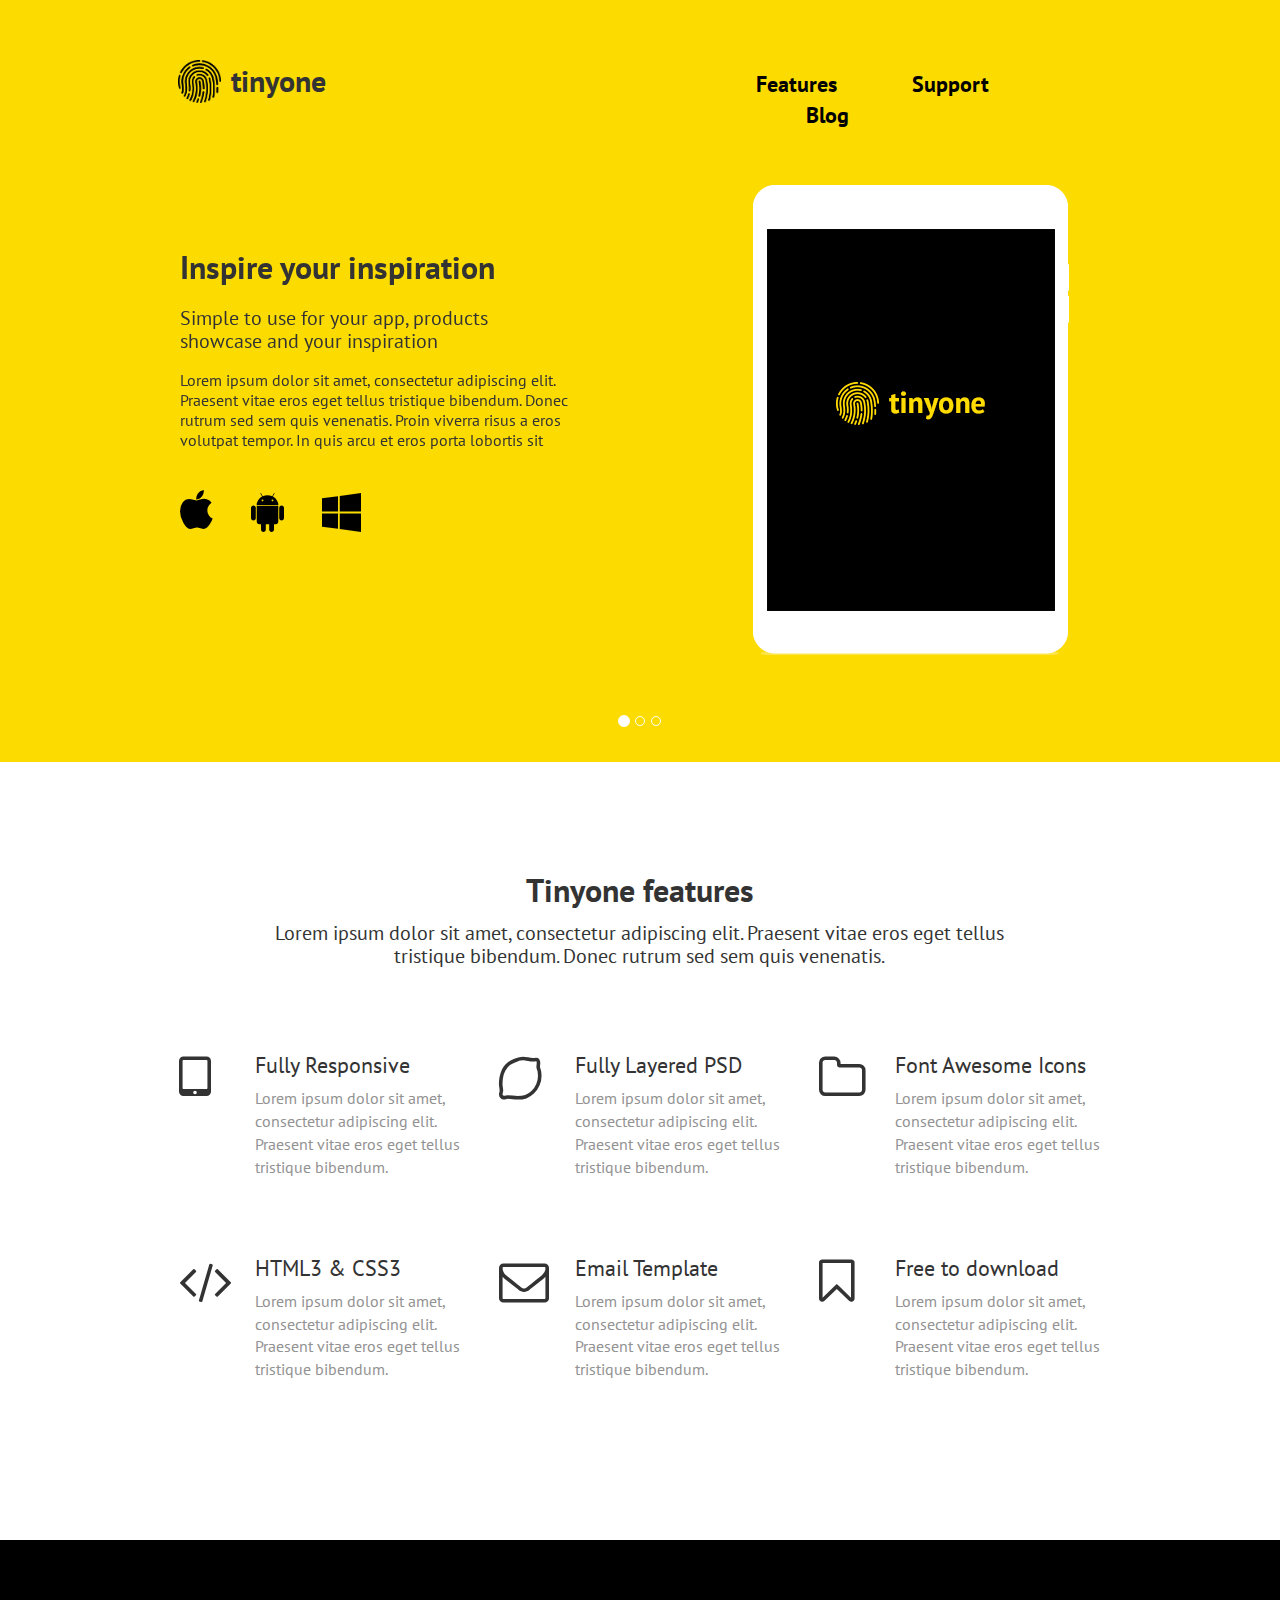
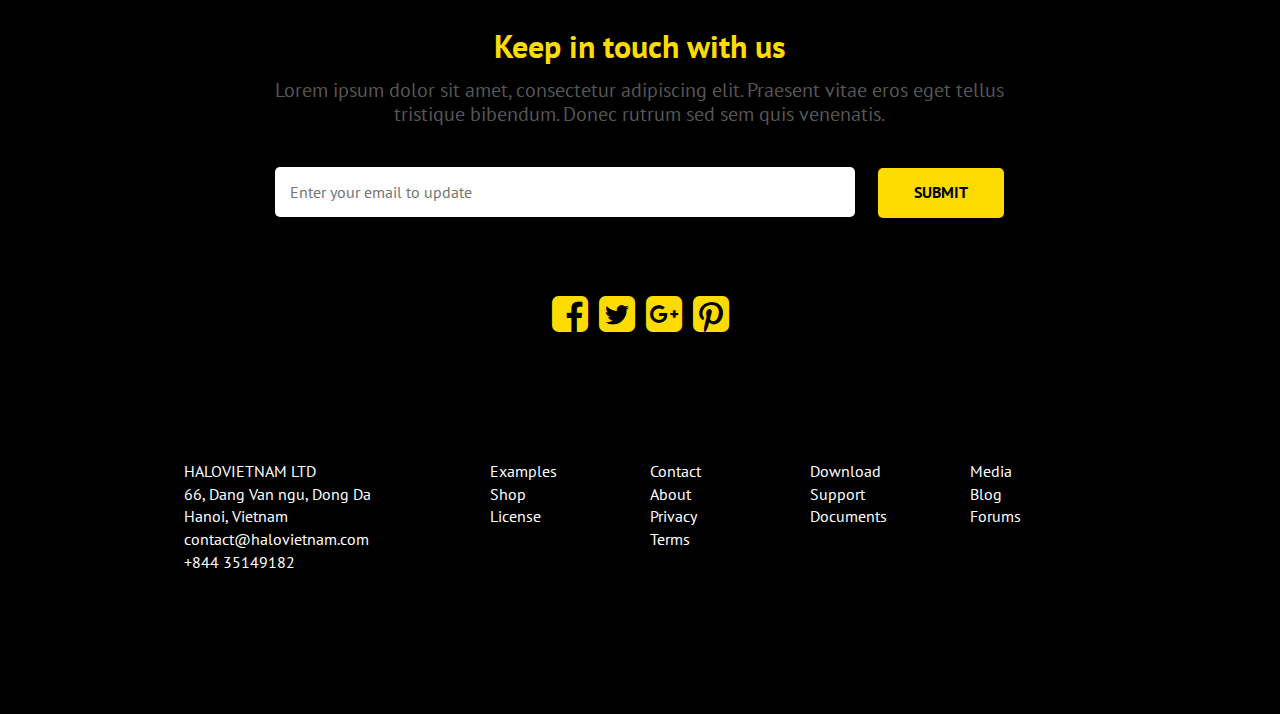
==== index.html @ 1f48f0d0 "load dist for demoview" ====
<!DOCTYPE html>
<html lang="en">
<head>
	<meta charset="UTF-8">
	<meta name="viewport" content="width=device-width, initial-scale=1.0">
  	<meta http-equiv="X-UA-Compatible" content="ie=edge">
	<title>wellmux testwork</title>
	 <!-- Latest compiled and minified CSS -->
	<link rel="stylesheet" href="https://maxcdn.bootstrapcdn.com/bootstrap/3.3.7/css/bootstrap.min.css">

	<!-- jQuery library -->
	<script src="https://ajax.googleapis.com/ajax/libs/jquery/3.2.1/jquery.min.js"></script>

	<!-- Latest compiled JavaScript -->
	<script src="https://maxcdn.bootstrapcdn.com/bootstrap/3.3.7/js/bootstrap.min.js"></script> 
	<link href="https://maxcdn.bootstrapcdn.com/font-awesome/4.7.0/css/font-awesome.min.css" rel="stylesheet" integrity="sha384-wvfXpqpZZVQGK6TAh5PVlGOfQNHSoD2xbE+QkPxCAFlNEevoEH3Sl0sibVcOQVnN" crossorigin="anonymous">
	<link rel="stylesheet" href="css/style.css">
</head>
<body>
	<header class="header">
		<div class="container">
			<div class="row header_menu">
				<div class="col-sm-3">
					<div class="header_menu__logo">
						<img src="img/finger.png" alt="logo">
						<p>tinyone</p>
					</div>
				</div>
				<div class="col-md-5 col-md-offset-4 col-sm-9 ">
					<nav class="header_menu_navbar">
						<a href="#" class="header_menu_navbar__link">Features</a>
						<a href="#" class="header_menu_navbar__link">Support</a>
						<a href="#" class="header_menu_navbar__link">Blog</a>
					</nav>
				</div>
			</div>
			<div id="myCarousel" class="carousel slide" data-ride="carousel">
			  <!-- Indicators -->
			  <ol class="carousel-indicators">
			    <li data-target="#myCarousel" data-slide-to="0" class="active"></li>
			    <li data-target="#myCarousel" data-slide-to="1"></li>
			    <li data-target="#myCarousel" data-slide-to="2"></li>
			  </ol>

			  <!-- Wrapper for slides -->
			  <div class="carousel-inner">
			    <div class="item active">
			      <div class="row">
			      	<div class="col-sm-6 col-xs-12">
			      		<div class="text_block">
			      			<h2>Inspire your inspiration</h2>
				      		<h5>Simple to use for your app, products showcase and your inspiration</h5>
				      		<p>Lorem ipsum dolor sit amet, consectetur adipiscing elit. Praesent vitae eros eget tellus tristique bibendum. Donec rutrum sed sem quis venenatis. Proin viverra risus a eros volutpat tempor. In quis arcu et eros porta lobortis sit </p>
				      		<div class="platform">
				      			<i class="fa fa-apple" aria-hidden="true"></i>
				      			<i class="fa fa-android" aria-hidden="true"></i>
				      			<i class="fa fa-windows" aria-hidden="true"></i>
			      			</div>
			      		</div>
			      		
			      	</div>
			      	<div class="col-md-5 col-md-offset-1 col-sm-6 hidden-xs">
			      		<div class="img_wrapper">
			      			<img src="img/fingerprint.png" alt="">
			      		</div>
			      	</div>
			      </div>
			    </div>
			    <div class="item">
			      <div class="row">
			      	<div class="col-sm-6 col-xs-12">
			      		<div class="text_block">
			      			<h2>Inspire your inspiration</h2>
				      		<h5>Simple to use for your app, products showcase and your inspiration</h5>
				      		<p>Lorem ipsum dolor sit amet, consectetur adipiscing elit. Praesent vitae eros eget tellus tristique bibendum. Donec rutrum sed sem quis venenatis. Proin viverra risus a eros volutpat tempor. In quis arcu et eros porta lobortis sit </p>
				      		<div class="platform">
				      			<i class="fa fa-apple" aria-hidden="true"></i>
				      			<i class="fa fa-android" aria-hidden="true"></i>
				      			<i class="fa fa-windows" aria-hidden="true"></i>
			      			</div>
			      		</div>
			      		
			      	</div>
			      	<div class="col-md-5 col-md-offset-1 col-sm-6 hidden-xs">
			      		<div class="img_wrapper">
			      			<img src="img/fingerprint.png" alt="">
			      		</div>
			      	</div>
			      </div>
			    </div>
			    <div class="item">
			      <div class="row">
			      	<div class="col-sm-6 col-xs-12">
			      		<div class="text_block">
			      			<h2>Inspire your inspiration</h2>
				      		<h5>Simple to use for your app, products showcase and your inspiration</h5>
				      		<p>Lorem ipsum dolor sit amet, consectetur adipiscing elit. Praesent vitae eros eget tellus tristique bibendum. Donec rutrum sed sem quis venenatis. Proin viverra risus a eros volutpat tempor. In quis arcu et eros porta lobortis sit </p>
				      		<div class="platform">
				      			<i class="fa fa-apple" aria-hidden="true"></i>
				      			<i class="fa fa-android" aria-hidden="true"></i>
				      			<i class="fa fa-windows" aria-hidden="true"></i>
			      			</div>
			      		</div>
			      		
			      	</div>
			      	<div class="col-md-5 col-md-offset-1 col-sm-6 hidden-xs">
			      		<div class="img_wrapper">
			      			<img src="img/fingerprint.png" alt="">
			      		</div>
			      	</div>
			      </div>
			    </div>
			</div>
		</div>
	</header>
	<main class="capabilities">
		<div class="container">
			<div class="row">
				<div class="col-xs-12">
					<h1 class="capabilities__title">Tinyone features</h1>
				</div>
			</div>
			<div class="row">
				<div class="col-xs-10 col-xs-offset-1">
					<h4 class="capabilities__describe">Lorem ipsum dolor sit amet, consectetur adipiscing elit. Praesent vitae eros eget tellus tristique bibendum. Donec rutrum sed sem quis venenatis.</h4>
				</div>
				
			</div>
			<div class="row">
				<div class="col-md-4 col-sm-6">
					<div class="row capabilities_block">
						<div class="col-xs-3 capabilities_block__icon">
							<i class="fa fa-tablet" aria-hidden="true"></i>
						</div>
						<div class="col-xs-9 capabilities_block__text">
							<h3>Fully Responsive</h3>
							<p>Lorem ipsum dolor sit amet, consectetur adipiscing elit. Praesent vitae eros eget tellus tristique bibendum.</p>
						</div>
					</div>
				</div>
				<div class="col-md-4 col-sm-6">
					<div class="row capabilities_block">
						<div class="col-xs-3 capabilities_block__icon">
							<i class="fa fa-lemon-o" aria-hidden="true"></i>
						</div>
						<div class="col-xs-9 capabilities_block__text">
							<h3>Fully Layered PSD</h3>
							<p>Lorem ipsum dolor sit amet, consectetur adipiscing elit. Praesent vitae eros eget tellus tristique bibendum.</p>
						</div>
					</div>
				</div>
				<div class="col-md-4 col-sm-6">
					<div class="row capabilities_block">
						<div class="col-xs-3 capabilities_block__icon">
							<i class="fa fa-folder-o" aria-hidden="true"></i>
						</div>
						<div class="col-xs-9 capabilities_block__text">
							<h3>Font Awesome Icons</h3>
							<p>Lorem ipsum dolor sit amet, consectetur adipiscing elit. Praesent vitae eros eget tellus tristique bibendum.</p>
						</div>
					</div>
				</div>
				<div class="col-md-4 col-sm-6">
					<div class="row capabilities_block">
						<div class="col-xs-3 capabilities_block__icon">
							<i class="fa fa-code" aria-hidden="true"></i>
						</div>
						<div class="col-xs-9 capabilities_block__text">
							<h3>HTML3 & CSS3 </h3>
							<p>Lorem ipsum dolor sit amet, consectetur adipiscing elit. Praesent vitae eros eget tellus tristique bibendum.</p>
						</div>
					</div>
				</div>
				<div class="col-md-4 col-sm-6">
					<div class="row capabilities_block">
						<div class="col-xs-3 capabilities_block__icon">
							<i class="fa fa-envelope-o" aria-hidden="true"></i>
						</div>
						<div class="col-xs-9 capabilities_block__text">
							<h3>Email Template</h3>
							<p>Lorem ipsum dolor sit amet, consectetur adipiscing elit. Praesent vitae eros eget tellus tristique bibendum.</p>
						</div>
					</div>
				</div>
				<div class="col-md-4 col-sm-6">
					<div class="row capabilities_block">
						<div class="col-xs-3 capabilities_block__icon">
							<i class="fa fa-bookmark-o" aria-hidden="true"></i>
						</div>
						<div class="col-xs-9 capabilities_block__text">
							<h3>Free to download</h3>
							<p>Lorem ipsum dolor sit amet, consectetur adipiscing elit. Praesent vitae eros eget tellus tristique bibendum.</p>
						</div>
					</div>
				</div>
			</div>
		</div>
	</main>
	<footer class="footer">
		<div class="container">
			<div class="subscriptiont">
				<div class="row">
					<div class="col-xs-12">
						<h2 class="subscriptiont__header">Keep in touch with us</h2>
					</div>
				</div>
				<div class="row">
					<div class="col-xs-offset-1 col-xs-10">
						<h4 class="subscriptiont__text">Lorem ipsum dolor sit amet, consectetur adipiscing elit. Praesent vitae eros eget tellus tristique bibendum. Donec rutrum sed sem quis venenatis.</h4>
					</div>
				</div>
				<div class="row">
					<div class="col-xs-offset-1 col-xs-10">
						<div class="subscriptiont_form">
							<form action="">
								<input class="subscriptiont_form__input" type="email" placeholder="Enter your email to update">
								<input class="subscriptiont_form__submit" type="submit" value="Submit">
							</form>
						</div>
					</div>
				</div>
			</div>
			<div class="row">
				<div class="col-xs-12">
					<div class="social">
						<a class="social__link" href="#">
							<i class="fa fa-facebook-square" aria-hidden="true"></i>
						</a>
						<a class="social__link" href="#">
							<i class="fa fa-twitter-square" aria-hidden="true"></i>
						</a>
						<a class="social__link" href="#">
							<i class="fa fa-google-plus-square" aria-hidden="true"></i>
						</a>
						<a class="social__link" href="#">
							<i class="fa fa-pinterest-square" aria-hidden="true"></i>
						</a>
					</div>
				</div>
			</div>
			<div class="footer_info">
				<div class="row">
					<div class="col-sm-3">
						<div class="footer_info_block">
							<p>HALOVIETNAM LTD<br> 66, Dang Van ngu, Dong Da Hanoi, Vietnam</p>	
							<p>contact@halovietnam.com</p>	
							<p>+844 35149182</p>	
						</div>
						
					</div>
					<div class="col-sm-2 col-sm-offset-1">
						<ul class="footer_info__list">
							<li>
								<a href="">Examples</a>
							</li>
							<li>
								<a href="">Shop</a>
							</li>
							<li>
								<a href="">License</a>
							</li>
						</ul>
					</div>
					<div class="col-sm-2">
						<ul class="footer_info__list">
							<li>
								<a href="">Contact</a>
							</li>
							<li>
								<a href="">About</a>
							</li>
							<li>
								<a href="">Privacy</a>
							</li>
							<li>
								<a href="">Terms</a>
							</li>
						</ul>
					</div>
					<div class="col-sm-2">
						<ul class="footer_info__list">
							<li>
								<a href="">Download</a>
							</li>
							<li>
								<a href="">Support</a>
							</li>
							<li>
								<a href="">Documents</a>
							</li>
						</ul>
					</div>
					<div class="col-sm-2">
						<ul class="footer_info__list">
							<li>
								<a href="">Media</a>
							</li>
							<li>
								<a href="">Blog</a>
							</li>
							<li>
								<a href="">Forums</a>
							</li>
						</ul>
					</div>
				</div>
			</div>
		</div>
	</footer>
	<script src="js/script.min.js"></script>
</body>
</html>
---- css/style.css ----
@font-face{font-family:Sans;font-weight:bold;src:url(../fonts/PT_Sans-Web-Bold.ttf)}@font-face{font-family:Sans;font-weight:normal;src:url(../fonts/PT_Sans-Web-Regular.ttf)}body{font-family:'Sans'}.container{max-width:960px}.header{background-color:#fcdb00}.header .item{padding-bottom:107px}.header .img_wrapper{margin-top:53px;margin-left:18px}.header_menu{padding-top:60px}.header_menu__logo img{width:43px;display:block;float:left;margin-left:3px}.header_menu__logo p{display:block;margin-left:10px;float:left;font-size:30px;font-weight:bold}.header_menu_navbar{margin:0;margin-top:9px}.header_menu_navbar__link{margin-left:71px;color:#000;text-decoration:none;font-size:22px;font-weight:bold}.header_menu_navbar__link:first-child{margin-left:21px}.header_menu__humburger{float:right}.header .text_block{margin-top:118px;margin-left:5px}.header .text_block h2{font-size:32px;font-weight:bold}.header .text_block h5{font-size:20px;margin-top:22px;line-height:23px;width:80%}.header .text_block p{font-size:16px;width:90%;margin-top:17px;line-height:20px}.header .platform{font-size:42px;color:#000;margin-top:31px}.header .platform i{margin-right:27px}.capabilities{padding-top:91px;padding-bottom:82px;background-color:#fff}.capabilities__title{margin-bottom:4px;font-weight:bold;font-size:32px;text-align:center}.capabilities__describe{margin-bottom:85px;font-size:20px;text-align:center;line-height:1.15}.capabilities_block{margin-bottom:67px}.capabilities_block__icon i{font-size:50px;margin-left:4px}.capabilities_block__text h3{font-size:22px;margin-top:0}.capabilities_block__text p{font-size:16px;color:#929292}.footer{background-color:#000;padding-top:69px}.footer .subscriptiont{text-align:center}.footer .subscriptiont__header{color:#fcdb00;font-weight:bold;font-size:32px}.footer .subscriptiont__text{color:#575757;font-size:20px;margin-top:4px;line-height:1.2}.footer .subscriptiont_form{font-size:16px;margin-top:31px}.footer .subscriptiont_form__input{width:580px;height:50px;border:0;border-radius:5px;padding-left:15px;outline:none;margin-right:19px}.footer .subscriptiont_form__submit{width:126px;height:50px;border:0;border-radius:5px;font-weight:bold;color:#000;text-transform:uppercase;background-color:#fcdb00;outline:none}.footer .social{margin-top:66px;margin-bottom:116px;text-align:center}.footer .social__link{font-size:42px;color:#fcdb00}.footer .social__link:hover{text-decoration:none;opacity:0.7}.footer_info{font-size:16px;margin-bottom:140px;color:#fff}.footer_info__list{padding:0;list-style:none;margin-left:-5px}.footer_info__list a{color:#fff;text-decoration:none;line-height:1px}.footer_info__list a:hover{color:#575757}.footer_info_block{padding-left:9px}.footer_info_block p{margin:0}#nav-icon span:nth-child(1){top:0px}#nav-icon span:nth-child(2),#nav-icon span:nth-child(3){top:18px}#nav-icon span:nth-child(4){top:36px}#nav-icon.open span:nth-child(1){top:18px;width:0%;left:50%}#nav-icon.open span:nth-child(2){-ms-transform:rotate(45deg);transform:rotate(45deg)}#nav-icon.open span:nth-child(3){-ms-transform:rotate(-45deg);transform:rotate(-45deg)}#nav-icon.open span:nth-child(4){top:18px;width:0%;left:50%}#nav-icon{width:60px;height:45px;position:relative;-ms-transform:rotate(0deg);transform:rotate(0deg);transition:.5s ease-in-out;cursor:pointer}#nav-icon span{display:block;position:absolute;height:9px;width:100%;background:#d3531a;border-radius:9px;opacity:1;left:0;-ms-transform:rotate(0deg);transform:rotate(0deg);transition:.25s ease-in-out}@media screen and (max-width: 991px){.header_menu_navbar{float:right}.footer .subscriptiont_form__input{width:400px}.footer .subscriptiont_form__submit{width:100px}}@media screen and (max-width: 663px){.footer .subscriptiont_form{position:relative}.footer .subscriptiont_form__input{width:100%}.footer .subscriptiont_form__submit{width:80px;position:absolute;top:0;right:0;border-radius:0 5px 5px  0}}@media screen and (max-width: 767px){.header_menu{padding-top:20px}.header .text_block{text-align:center;margin:50px auto}.header .text_block h5,.header .text_block p{width:100%}.header .platform i{margin:0 8px}.capabilities{padding:10px 0}.capabilities_block{margin-bottom:43px}.footer{padding-top:10px}.footer_info{margin-bottom:0}.footer_info__list{margin-left:0}.footer_info_block{margin-bottom:6px;padding-left:0}.footer .social{margin:30px 0}.footer .subscriptiont__header{font-size:29px}.footer .subscriptiont__text{font-size:17px}}@media screen and (max-width: 390px){.footer .subscriptiont_form{font-size:14px}.footer .subscriptiont_form__submit{width:57px}}@media screen and (max-width: 552px){.header_menu_navbar{width:100%;text-align:center}.header_menu_navbar__link{margin:10px}.header_menu_navbar__link:first-child{margin:10px}}
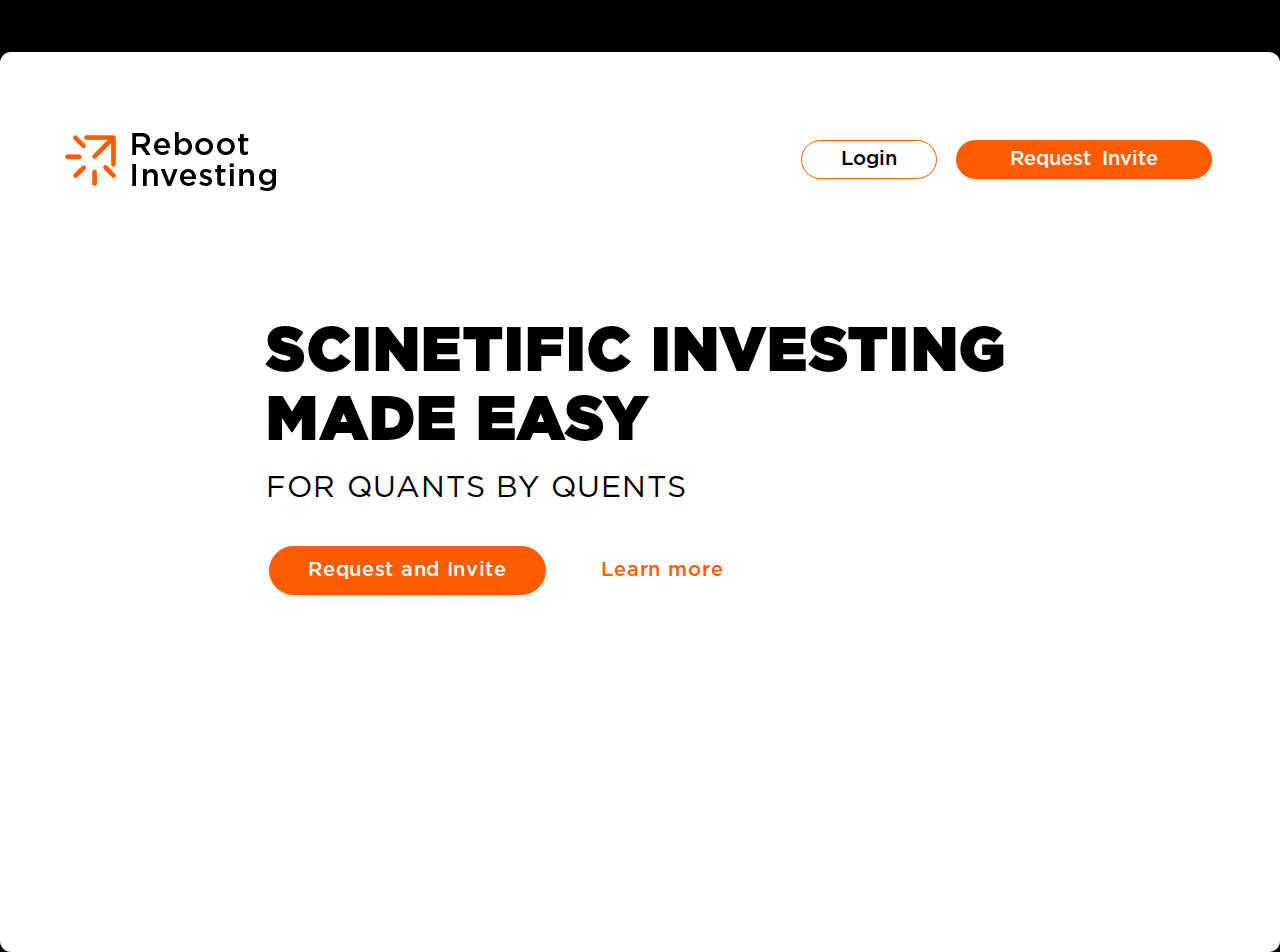
==== commit ffaea8b2: "load for demo" ====
--- a/index.html
+++ b/index.html
@@ -1,312 +1,44 @@
 <!DOCTYPE html>
 <html lang="en">
 <head>
-	<meta charset="UTF-8">
-	<meta name="viewport" content="width=device-width, initial-scale=1.0">
-  	<meta http-equiv="X-UA-Compatible" content="ie=edge">
-	<title>wellmux testwork</title>
-	 <!-- Latest compiled and minified CSS -->
-	<link rel="stylesheet" href="https://maxcdn.bootstrapcdn.com/bootstrap/3.3.7/css/bootstrap.min.css">
-
-	<!-- jQuery library -->
-	<script src="https://ajax.googleapis.com/ajax/libs/jquery/3.2.1/jquery.min.js"></script>
-
-	<!-- Latest compiled JavaScript -->
-	<script src="https://maxcdn.bootstrapcdn.com/bootstrap/3.3.7/js/bootstrap.min.js"></script> 
-	<link href="https://maxcdn.bootstrapcdn.com/font-awesome/4.7.0/css/font-awesome.min.css" rel="stylesheet" integrity="sha384-wvfXpqpZZVQGK6TAh5PVlGOfQNHSoD2xbE+QkPxCAFlNEevoEH3Sl0sibVcOQVnN" crossorigin="anonymous">
-	<link rel="stylesheet" href="css/style.css">
+    <meta charset="UTF-8">
+    <meta name="viewport" content="width=device-width, initial-scale=1.0">
+    <meta http-equiv="X-UA-Compatible" content="ie=edge">
+    <title>Reboot</title>
+    <link rel="stylesheet" href="css/min_style.css">
 </head>
 <body>
-	<header class="header">
-		<div class="container">
-			<div class="row header_menu">
-				<div class="col-sm-3">
-					<div class="header_menu__logo">
-						<img src="img/finger.png" alt="logo">
-						<p>tinyone</p>
-					</div>
-				</div>
-				<div class="col-md-5 col-md-offset-4 col-sm-9 ">
-					<nav class="header_menu_navbar">
-						<a href="#" class="header_menu_navbar__link">Features</a>
-						<a href="#" class="header_menu_navbar__link">Support</a>
-						<a href="#" class="header_menu_navbar__link">Blog</a>
-					</nav>
-				</div>
-			</div>
-			<div id="myCarousel" class="carousel slide" data-ride="carousel">
-			  <!-- Indicators -->
-			  <ol class="carousel-indicators">
-			    <li data-target="#myCarousel" data-slide-to="0" class="active"></li>
-			    <li data-target="#myCarousel" data-slide-to="1"></li>
-			    <li data-target="#myCarousel" data-slide-to="2"></li>
-			  </ol>
-
-			  <!-- Wrapper for slides -->
-			  <div class="carousel-inner">
-			    <div class="item active">
-			      <div class="row">
-			      	<div class="col-sm-6 col-xs-12">
-			      		<div class="text_block">
-			      			<h2>Inspire your inspiration</h2>
-				      		<h5>Simple to use for your app, products showcase and your inspiration</h5>
-				      		<p>Lorem ipsum dolor sit amet, consectetur adipiscing elit. Praesent vitae eros eget tellus tristique bibendum. Donec rutrum sed sem quis venenatis. Proin viverra risus a eros volutpat tempor. In quis arcu et eros porta lobortis sit </p>
-				      		<div class="platform">
-				      			<i class="fa fa-apple" aria-hidden="true"></i>
-				      			<i class="fa fa-android" aria-hidden="true"></i>
-				      			<i class="fa fa-windows" aria-hidden="true"></i>
-			      			</div>
-			      		</div>
-			      		
-			      	</div>
-			      	<div class="col-md-5 col-md-offset-1 col-sm-6 hidden-xs">
-			      		<div class="img_wrapper">
-			      			<img src="img/fingerprint.png" alt="">
-			      		</div>
-			      	</div>
-			      </div>
-			    </div>
-			    <div class="item">
-			      <div class="row">
-			      	<div class="col-sm-6 col-xs-12">
-			      		<div class="text_block">
-			      			<h2>Inspire your inspiration</h2>
-				      		<h5>Simple to use for your app, products showcase and your inspiration</h5>
-				      		<p>Lorem ipsum dolor sit amet, consectetur adipiscing elit. Praesent vitae eros eget tellus tristique bibendum. Donec rutrum sed sem quis venenatis. Proin viverra risus a eros volutpat tempor. In quis arcu et eros porta lobortis sit </p>
-				      		<div class="platform">
-				      			<i class="fa fa-apple" aria-hidden="true"></i>
-				      			<i class="fa fa-android" aria-hidden="true"></i>
-				      			<i class="fa fa-windows" aria-hidden="true"></i>
-			      			</div>
-			      		</div>
-			      		
-			      	</div>
-			      	<div class="col-md-5 col-md-offset-1 col-sm-6 hidden-xs">
-			      		<div class="img_wrapper">
-			      			<img src="img/fingerprint.png" alt="">
-			      		</div>
-			      	</div>
-			      </div>
-			    </div>
-			    <div class="item">
-			      <div class="row">
-			      	<div class="col-sm-6 col-xs-12">
-			      		<div class="text_block">
-			      			<h2>Inspire your inspiration</h2>
-				      		<h5>Simple to use for your app, products showcase and your inspiration</h5>
-				      		<p>Lorem ipsum dolor sit amet, consectetur adipiscing elit. Praesent vitae eros eget tellus tristique bibendum. Donec rutrum sed sem quis venenatis. Proin viverra risus a eros volutpat tempor. In quis arcu et eros porta lobortis sit </p>
-				      		<div class="platform">
-				      			<i class="fa fa-apple" aria-hidden="true"></i>
-				      			<i class="fa fa-android" aria-hidden="true"></i>
-				      			<i class="fa fa-windows" aria-hidden="true"></i>
-			      			</div>
-			      		</div>
-			      		
-			      	</div>
-			      	<div class="col-md-5 col-md-offset-1 col-sm-6 hidden-xs">
-			      		<div class="img_wrapper">
-			      			<img src="img/fingerprint.png" alt="">
-			      		</div>
-			      	</div>
-			      </div>
-			    </div>
-			</div>
-		</div>
-	</header>
-	<main class="capabilities">
-		<div class="container">
-			<div class="row">
-				<div class="col-xs-12">
-					<h1 class="capabilities__title">Tinyone features</h1>
-				</div>
-			</div>
-			<div class="row">
-				<div class="col-xs-10 col-xs-offset-1">
-					<h4 class="capabilities__describe">Lorem ipsum dolor sit amet, consectetur adipiscing elit. Praesent vitae eros eget tellus tristique bibendum. Donec rutrum sed sem quis venenatis.</h4>
-				</div>
-				
-			</div>
-			<div class="row">
-				<div class="col-md-4 col-sm-6">
-					<div class="row capabilities_block">
-						<div class="col-xs-3 capabilities_block__icon">
-							<i class="fa fa-tablet" aria-hidden="true"></i>
-						</div>
-						<div class="col-xs-9 capabilities_block__text">
-							<h3>Fully Responsive</h3>
-							<p>Lorem ipsum dolor sit amet, consectetur adipiscing elit. Praesent vitae eros eget tellus tristique bibendum.</p>
-						</div>
-					</div>
-				</div>
-				<div class="col-md-4 col-sm-6">
-					<div class="row capabilities_block">
-						<div class="col-xs-3 capabilities_block__icon">
-							<i class="fa fa-lemon-o" aria-hidden="true"></i>
-						</div>
-						<div class="col-xs-9 capabilities_block__text">
-							<h3>Fully Layered PSD</h3>
-							<p>Lorem ipsum dolor sit amet, consectetur adipiscing elit. Praesent vitae eros eget tellus tristique bibendum.</p>
-						</div>
-					</div>
-				</div>
-				<div class="col-md-4 col-sm-6">
-					<div class="row capabilities_block">
-						<div class="col-xs-3 capabilities_block__icon">
-							<i class="fa fa-folder-o" aria-hidden="true"></i>
-						</div>
-						<div class="col-xs-9 capabilities_block__text">
-							<h3>Font Awesome Icons</h3>
-							<p>Lorem ipsum dolor sit amet, consectetur adipiscing elit. Praesent vitae eros eget tellus tristique bibendum.</p>
-						</div>
-					</div>
-				</div>
-				<div class="col-md-4 col-sm-6">
-					<div class="row capabilities_block">
-						<div class="col-xs-3 capabilities_block__icon">
-							<i class="fa fa-code" aria-hidden="true"></i>
-						</div>
-						<div class="col-xs-9 capabilities_block__text">
-							<h3>HTML3 & CSS3 </h3>
-							<p>Lorem ipsum dolor sit amet, consectetur adipiscing elit. Praesent vitae eros eget tellus tristique bibendum.</p>
-						</div>
-					</div>
-				</div>
-				<div class="col-md-4 col-sm-6">
-					<div class="row capabilities_block">
-						<div class="col-xs-3 capabilities_block__icon">
-							<i class="fa fa-envelope-o" aria-hidden="true"></i>
-						</div>
-						<div class="col-xs-9 capabilities_block__text">
-							<h3>Email Template</h3>
-							<p>Lorem ipsum dolor sit amet, consectetur adipiscing elit. Praesent vitae eros eget tellus tristique bibendum.</p>
-						</div>
-					</div>
-				</div>
-				<div class="col-md-4 col-sm-6">
-					<div class="row capabilities_block">
-						<div class="col-xs-3 capabilities_block__icon">
-							<i class="fa fa-bookmark-o" aria-hidden="true"></i>
-						</div>
-						<div class="col-xs-9 capabilities_block__text">
-							<h3>Free to download</h3>
-							<p>Lorem ipsum dolor sit amet, consectetur adipiscing elit. Praesent vitae eros eget tellus tristique bibendum.</p>
-						</div>
-					</div>
-				</div>
-			</div>
-		</div>
-	</main>
-	<footer class="footer">
-		<div class="container">
-			<div class="subscriptiont">
-				<div class="row">
-					<div class="col-xs-12">
-						<h2 class="subscriptiont__header">Keep in touch with us</h2>
-					</div>
-				</div>
-				<div class="row">
-					<div class="col-xs-offset-1 col-xs-10">
-						<h4 class="subscriptiont__text">Lorem ipsum dolor sit amet, consectetur adipiscing elit. Praesent vitae eros eget tellus tristique bibendum. Donec rutrum sed sem quis venenatis.</h4>
-					</div>
-				</div>
-				<div class="row">
-					<div class="col-xs-offset-1 col-xs-10">
-						<div class="subscriptiont_form">
-							<form action="">
-								<input class="subscriptiont_form__input" type="email" placeholder="Enter your email to update">
-								<input class="subscriptiont_form__submit" type="submit" value="Submit">
-							</form>
-						</div>
-					</div>
-				</div>
-			</div>
-			<div class="row">
-				<div class="col-xs-12">
-					<div class="social">
-						<a class="social__link" href="#">
-							<i class="fa fa-facebook-square" aria-hidden="true"></i>
-						</a>
-						<a class="social__link" href="#">
-							<i class="fa fa-twitter-square" aria-hidden="true"></i>
-						</a>
-						<a class="social__link" href="#">
-							<i class="fa fa-google-plus-square" aria-hidden="true"></i>
-						</a>
-						<a class="social__link" href="#">
-							<i class="fa fa-pinterest-square" aria-hidden="true"></i>
-						</a>
-					</div>
-				</div>
-			</div>
-			<div class="footer_info">
-				<div class="row">
-					<div class="col-sm-3">
-						<div class="footer_info_block">
-							<p>HALOVIETNAM LTD<br> 66, Dang Van ngu, Dong Da Hanoi, Vietnam</p>	
-							<p>contact@halovietnam.com</p>	
-							<p>+844 35149182</p>	
-						</div>
-						
-					</div>
-					<div class="col-sm-2 col-sm-offset-1">
-						<ul class="footer_info__list">
-							<li>
-								<a href="">Examples</a>
-							</li>
-							<li>
-								<a href="">Shop</a>
-							</li>
-							<li>
-								<a href="">License</a>
-							</li>
-						</ul>
-					</div>
-					<div class="col-sm-2">
-						<ul class="footer_info__list">
-							<li>
-								<a href="">Contact</a>
-							</li>
-							<li>
-								<a href="">About</a>
-							</li>
-							<li>
-								<a href="">Privacy</a>
-							</li>
-							<li>
-								<a href="">Terms</a>
-							</li>
-						</ul>
-					</div>
-					<div class="col-sm-2">
-						<ul class="footer_info__list">
-							<li>
-								<a href="">Download</a>
-							</li>
-							<li>
-								<a href="">Support</a>
-							</li>
-							<li>
-								<a href="">Documents</a>
-							</li>
-						</ul>
-					</div>
-					<div class="col-sm-2">
-						<ul class="footer_info__list">
-							<li>
-								<a href="">Media</a>
-							</li>
-							<li>
-								<a href="">Blog</a>
-							</li>
-							<li>
-								<a href="">Forums</a>
-							</li>
-						</ul>
-					</div>
-				</div>
-			</div>
-		</div>
-	</footer>
-	<script src="js/script.min.js"></script>
+    <div class="paper-container">
+        <header>
+            <div class="container">
+                <div class="header">
+                    <div class="header__logo">
+                            <a href="#">
+                                <img src="image/Logo.png" alt="logo">
+                            </a>
+                        </div>
+                    <div class="header_buttons">
+                        <a class="header_buttons__login" href="#">Login</a>
+                        <a class='header_buttons__invite' href="#">Request Invite</a>
+                    </div>
+                </div>
+                
+            </div>
+        </header>
+        <div class="main">
+            <div class="container">
+                <div class="main_block">
+                    <h1 class="main_block__title">Scinetific Investing Made Easy</h1>
+                    <div class="main_block__subtitle">For Quants by Quents</div>
+                    <div class="main_block_buttons">
+                        <a class='main_block_buttons__invite' href="#">Request and Invite</a>
+                        <a class="main_block_buttons__learn" href="#">Learn more</a>
+                    </div>
+                </div>
+                
+            </div>
+            
+        </div>
+    </div>
 </body>
 </html>--- a/css/min_style.css
+++ b/css/min_style.css
@@ -0,0 +1,2 @@
+/*! normalize.css v8.0.0 | MIT License | github.com/necolas/normalize.css */html{line-height:1.15;-webkit-text-size-adjust:100%}body{margin:0}h1{font-size:2em;margin:.67em 0}hr{box-sizing:content-box;height:0;overflow:visible}pre{font-family:monospace,monospace;font-size:1em}a{background-color:transparent}abbr[title]{border-bottom:none;text-decoration:underline;text-decoration:underline dotted}b,strong{font-weight:bolder}code,kbd,samp{font-family:monospace,monospace;font-size:1em}small{font-size:80%}sub,sup{font-size:75%;line-height:0;position:relative;vertical-align:baseline}sub{bottom:-.25em}sup{top:-.5em}img{border-style:none}button,input,optgroup,select,textarea{font-family:inherit;font-size:100%;line-height:1.15;margin:0}button,input{overflow:visible}button,select{text-transform:none}[type=button],[type=reset],[type=submit],button{-webkit-appearance:button}[type=button]::-moz-focus-inner,[type=reset]::-moz-focus-inner,[type=submit]::-moz-focus-inner,button::-moz-focus-inner{border-style:none;padding:0}[type=button]:-moz-focusring,[type=reset]:-moz-focusring,[type=submit]:-moz-focusring,button:-moz-focusring{outline:1px dotted ButtonText}fieldset{padding:.35em .75em .625em}legend{box-sizing:border-box;color:inherit;display:table;max-width:100%;padding:0;white-space:normal}progress{vertical-align:baseline}textarea{overflow:auto}[type=checkbox],[type=radio]{box-sizing:border-box;padding:0}[type=number]::-webkit-inner-spin-button,[type=number]::-webkit-outer-spin-button{height:auto}[type=search]{-webkit-appearance:textfield;outline-offset:-2px}[type=search]::-webkit-search-decoration{-webkit-appearance:none}::-webkit-file-upload-button{-webkit-appearance:button;font:inherit}details{display:block}summary{display:list-item}[hidden],template{display:none}@font-face{font-family:GothaProMed;src:url(../fonts/GothaProMed.otf)}@font-face{font-family:GothaProBlack;src:url(../fonts/GothaProBla.otf)}@font-face{font-family:GothaProReg;src:url(../fonts/GothaProReg.otf)}@font-face{font-family:GothaProLight;src:url(../fonts/GothaProLig.otf)}@font-face{font-family:GothaProBold;src:url(../fonts/GothaProBol.otf)}body{background-color:#000;height:100vh}.paper-container{margin:52px auto 0;max-width:1654px;background-color:#fff;border-radius:11px;margin-bottom:40px;min-height:100%}.container{max-width:1408px;margin:0 auto;padding:0 2%}.header{padding:80px 0;display:flex;justify-content:space-between;align-items:flex-end}.header_buttons{text-decoration:none;font-size:27px;font-family:GothaProMed;text-align:center;margin-bottom:16px}.header_buttons__invite,.header_buttons__login{display:inline-block;border:1px solid #ff5c00;text-decoration:none;border-radius:30px;transition-duration:.3s}.header_buttons__login{color:#000;padding:7px 39px;margin-right:13px}.header_buttons__invite,.header_buttons__login:hover{color:#fff;background-color:#ff5c00}.header_buttons__invite{padding:7px 52.8px;margin-right:3px;letter-spacing:0;word-spacing:5px}.header_buttons__invite:hover{color:#000;background-color:#fff}.main{padding:calc(25vh - 222px) 0 25vh}.main_block{width:100%;max-width:920px;margin:0 auto}.main_block__title{margin-bottom:15px;font-family:GothaProBlack;font-size:75px;text-transform:uppercase;letter-spacing:1.3px}.main_block__subtitle{font-family:GothaProReg;text-transform:uppercase;font-size:40px;letter-spacing:1.1px}.main_block_buttons{margin-top:67px;margin-left:3px;font-family:GothaProMed;font-size:29px}.main_block_buttons__invite,.main_block_buttons__learn{display:inline-block;text-decoration:none}.main_block_buttons__invite{color:#fff;background-color:#ff5c00;border:1px solid #ff5c00;padding:12px 38px;border-radius:40px;transition-duration:.3s;letter-spacing:.7px}.main_block_buttons__invite:hover{color:#ff5c00;background-color:#fff}.main_block_buttons__learn{margin-left:49px;color:#ff5c00;text-decoration:none;letter-spacing:.9px}.main_block_buttons__learn:hover{text-decoration:underline;text-underline-position:under}.footer_desc{font-size:21px;font-family:GothaProLight;padding-top:84px;padding-bottom:150px}.footer_desc__copy{text-align:center;word-spacing:2.6px}.footer_desc__text{margin-top:26px;line-height:25px;word-spacing:2.7px}.footer_desc__img{margin-top:23px}.blog_topic{padding-bottom:137px;margin-top:38px}.blog_topic a{text-decoration:none;color:#000}.blog_topic_main{padding-bottom:60px;border-bottom:2px solid #e5e5e5;display:flex;justify-content:flex-start;align-items:center}.blog_topic_main__img{padding-right:50px;display:block;max-width:600px;transition:all .2s ease-in-out}.blog_topic_main__img img{width:100%}.blog_topic_main__img:hover{transform:scale(1.05)}.blog_topic_main__text{max-width:700px;font-family:GothaProReg;font-size:20.83px}.blog_topic_main__text-title{font-family:GothaProBold;font-size:83.33px;letter-spacing:2.1px}.blog_topic_main__text-tags{color:#eb5a08;margin-top:43px;letter-spacing:.7px}.blog_topic_main__text-tags span{cursor:pointer}.blog_topic_main__text-overview{margin-top:20px;letter-spacing:.5px;padding-left:3px;max-width:685.3px;line-height:25px}.blog_topic_second{display:flex;margin-top:60px;margin-bottom:70px;justify-content:space-between}.blog_topic_second__md{max-width:600px;padding-bottom:34px;border:1px solid #ff5c00;border-radius:10px;transition:all .2s ease-in-out}.blog_topic_second__md:hover{transform:scale(1.05)}.blog_topic_second__md img{width:100%;border-radius:11px}.blog_topic_second__md-title{font-family:GothaProBold;font-size:31.25px;margin-top:43px;padding:0 32px;letter-spacing:.7px}.blog_topic_second__md-text{font-family:GothaProReg;font-size:20.83px;padding:0 32px;margin-top:9px;letter-spacing:.5px;line-height:25px}.blog_topic_second__sm{display:flex;flex-direction:column;justify-content:space-between;max-width:756px;width:100%}.blog_topic_second__sm-article{display:flex;border:1px solid #e5e5e5;border-radius:11px;min-height:258px;transition:all .2s ease-in-out}.blog_topic_second__sm-article:hover{transform:scale(1.05)}.blog_topic_second__sm-article__img{max-width:222px}.blog_topic_second__sm-article__img img{width:100%;border-radius:13px;height:100%;object-fit:cover}.blog_topic_second__sm-article-text{padding-top:40px;padding-left:37px}.blog_topic_second__sm-article-text__title{font-family:GothaProBold;font-size:31.25px;letter-spacing:.7px}.blog_topic_second__sm-article-text__overview{font-family:GothaProReg;font-size:20.83px;margin-top:15px;letter-spacing:.4px;line-height:24px}.blog_topic_row_article{display:block;padding:30px 50px;margin-bottom:32px;border:1px solid #e5e5e5;border-radius:11px;transition:all .2s ease-in-out}.blog_topic_row_article:hover{transform:scale(1.05)}.blog_topic_row_article__title{font-family:GothaProBold;font-size:27.08px;letter-spacing:.7px}.blog_topic_row_article__text{margin-top:10px;font-family:GothaProReg;font-size:20.83px;letter-spacing:.5px;line-height:25px}.article_preview{height:363px;background-image:url("../image/article_bg.jpg");background-size:cover;background-repeat:no-repeat}.article_writer{display:flex;align-items:flex-end;padding-top:291px}.article_writer__img{width:160px}.article_writer__img img{width:100%;border-radius:100%;border:3px solid #fff}.article_writer_profession{margin-left:38px;margin-bottom:12px}.article_writer_profession__name{margin-bottom:7px;font-family:GothaProBold;font-size:31.25px;letter-spacing:.8px}.article_writer_profession__position{display:inline-block;padding:6px 34.8px;border-radius:21px;border:1px solid #eb5a08;font-family:GothaProReg;font-size:16.67px;letter-spacing:.5px}.article__title{margin:0;margin-top:83px;font-family:GothaProBold;font-size:83.33px;text-align:right;letter-spacing:1.7px;line-height:1.1em}.article__tags{margin-bottom:2px;font-family:GothaProLight;color:#eb5a08}.article__paragraph,.article__tags{font-size:20.83px;letter-spacing:.5px}.article__paragraph{margin-top:28px;font-family:GothaProReg;word-spacing:0;line-height:25px}.article_img{margin-top:17px;float:right;max-width:816px;width:100%}.article_img .article__paragraph{padding-left:32px;margin-top:25px;word-spacing:-.5px;letter-spacing:.5px}.article_img img{width:100%}.article__arrow{padding:25px 0}.article__arrow img{display:block;margin:0 auto;margin-bottom:27px}@media screen and (max-width:1700px){.paper-container{max-width:1300px}.container{max-width:1150px}.header_buttons{font-size:20px}.blog_topic_second__md,.blog_topic_second__sm{width:calc(50% - 20px)}.blog_topic_second__md-title{font-size:22px}.blog_topic_second__md-text{font-size:15px}.blog_topic_main__text{font-size:18px}.blog_topic_main__text-title{font-size:60px}.blog_topic_main__text-tags{margin-top:17px}.blog_topic_second__sm-article{min-height:calc(50% - 40px)}.blog_topic_second__sm-article:first-child{margin-bottom:20px}.blog_topic_second__sm-article:last-child{margin-top:20px}.blog_topic_second__sm-article-text__title{font-size:22px}.blog_topic_second__sm-article-text__overview{font-size:15px}.blog_topic_row_article__title{font-size:22px}.blog_topic_row_article__text,.footer_desc{font-size:15px}.footer_desc{padding:37px 0}.article__title{font-size:60px}.article__paragraph,.article__tags{font-size:17px}.article_img{width:50%;padding-left:30px}.main_block{width:65%}.main_block__title{font-size:60px}.main_block__subtitle{font-size:30px}.main_block_buttons{margin-top:40px;font-size:20px}}@media screen and (max-width:1024px){.article__title{margin-top:100px}.article_preview{height:200px}.article_writer{padding-top:126px}}@media screen and (max-width:768px){.paper-container{margin-top:0;border-radius:0}.paper-container:last-child{margin-bottom:0}.header{padding:15px 0;align-items:center}.header_buttons{margin:0;display:flex;flex-direction:column}.header_buttons__invite,.header_buttons__login{margin:10px 0}.blog_topic{padding-bottom:20px}.blog_topic_main{flex-direction:column}.blog_topic_main__img{width:100%;max-width:inherit;margin-bottom:10px;padding:0}.blog_topic_main__text{text-align:center}.blog_topic_second{flex-direction:column;align-items:center}.blog_topic_second__md{width:100%;max-width:inherit;margin-bottom:32px}.blog_topic_second__sm{width:100%}.blog_topic_row_article{padding:30px 18px}.article__title,.footer_desc__img{text-align:center}.article__title{margin-bottom:20px}.article__paragraph{margin-top:10px}.article_img{float:none;width:100%;padding:0}.article_img .article__paragraph{padding:0 20px;text-align:center}.article_writer{justify-content:center}.article_writer_profession{margin:0}.main_block{width:100%;text-align:center}.main_block_buttons{margin-left:0}}@media screen and (max-width:512px){.header{flex-direction:column}.header_buttons{margin-top:20px}.header_buttons__invite,.header_buttons__login{margin:4px 0}.article{margin-top:15px}.article_writer{flex-direction:column;align-items:center;padding-top:20px;text-align:center}.article_writer_profession__name{font-size:25px}.article_writer_profession__position{font-size:13px}.article_preview{height:140px}.article__title{margin-top:140px;font-size:45px}.main_block_buttons{display:flex;flex-direction:column;align-items:center}.main_block_buttons__invite,.main_block_buttons__learn{margin:10px 0}.main_block__title{font-size:40px}.main_block__subtitle{font-size:25px}}
+/*# sourceMappingURL=min_style.css.map*/